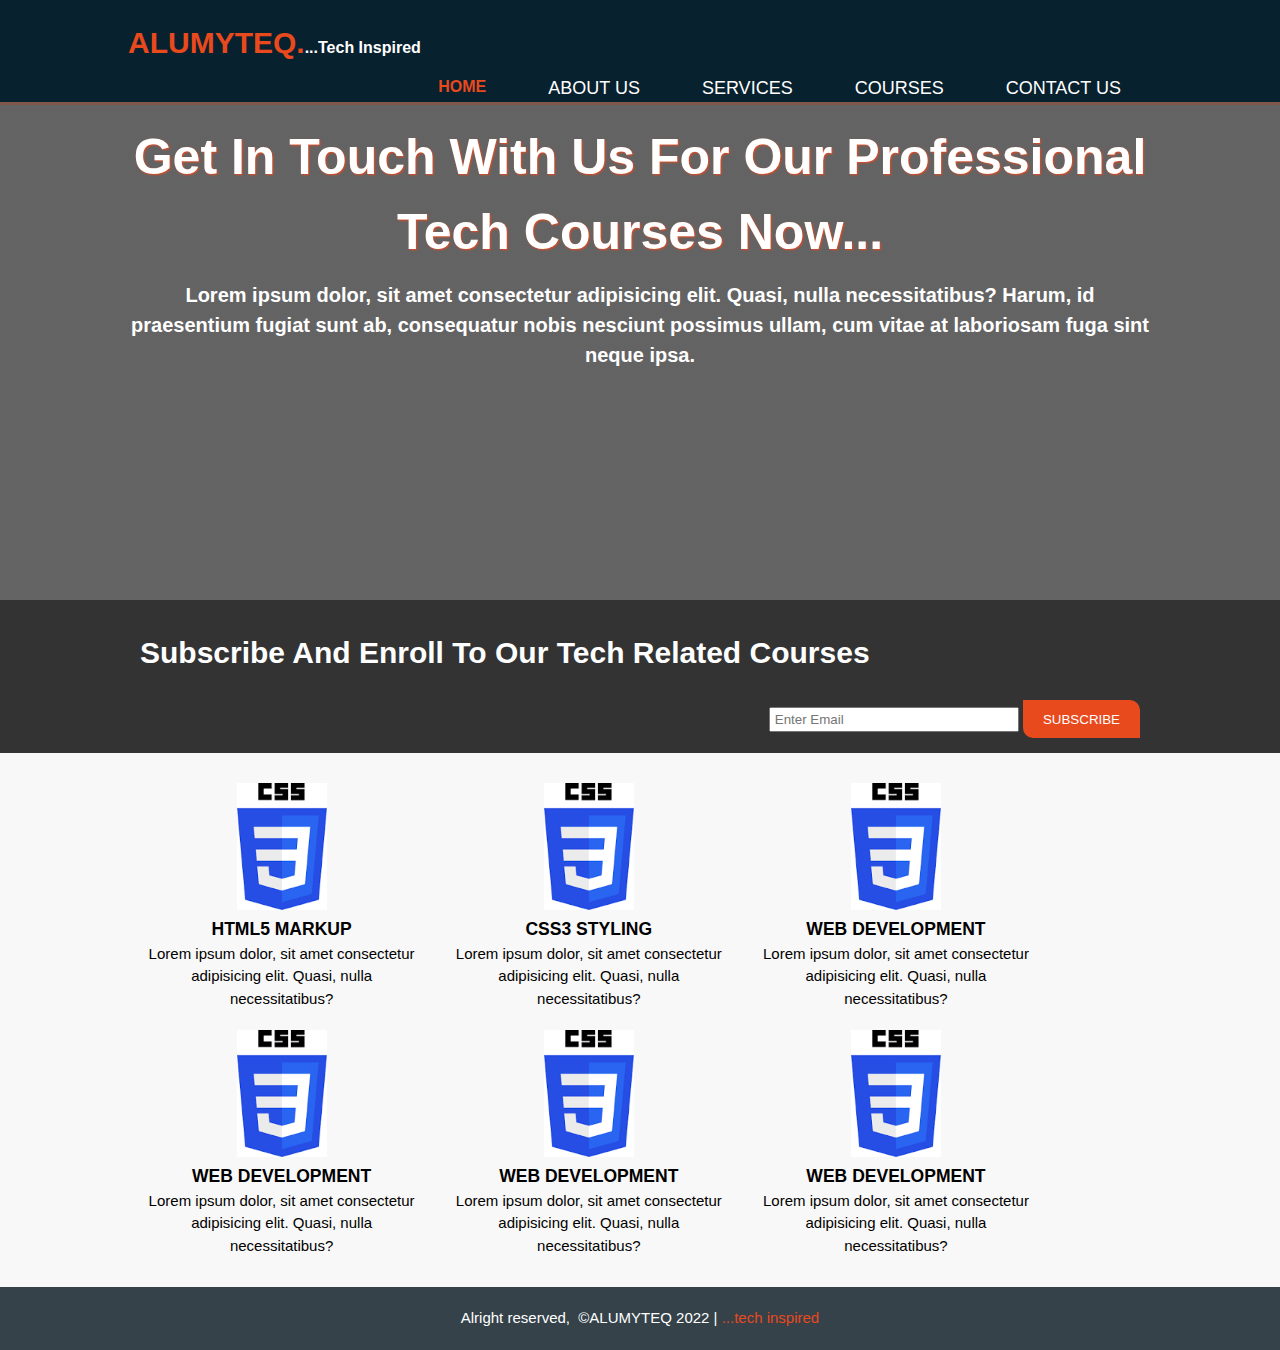
==== index.html @ 1f76e3f9 "some changes" ====
<!DOCTYPE html>
<html lang="en">
<head>
    <meta charset="UTF-8">
    <meta http-equiv="X-UA-Compatible" content="IE=edge">
    <meta name="viewport" content="width=device-width, initial-scale=1.0">
    <title>ALUMYTEQ | home</title>
    <link rel="stylesheet" href="./css/style.css">
    <link rel="stylesheet" href="https://use.fontawesome.com/releases/v5.0.7/css/all.css">
</head>
<body>
    <header>
        <div class="container">
            <div id="branding">
                <h1><span class="highlight">ALUMYTEQ.</span><span class="sub-highlight">...Tech Inspired</span></h1>
            </div>
            <nav class="navbar">
                <ul class="nav-menu">
                    <li class="nav-item current">
                        <a href="index.html" class="nav-link ">Home</a>
                    </li>
                    <li class="nav-item">
                        <a href="about.html" class="nav-link">About Us</a>
                    </li>
                    <li class="nav-item">
                        <a href="services.html" class="nav-link">services</a>
                    </li>
                    <li class="nav-item">
                        <a href="courses.html" class="nav-link">Courses</a>
                    </li>
                    <li class="nav-item">
                        <a href="contact.html" class="nav-link">Contact Us</a>
                    </li>
                </ul>
    
                <div class="hamburger">
                    <span class="bar"></span>
                    <span class="bar"></span>
                    <span class="bar"></span>
                </div>
            </nav>
        </div>
    </header>

    <section id="slider" class="fadeOut">
        <!-- <img name="slide" src="./images/background1.png" width="500px;" height="300px;" alt=""> -->
        <div class="container">
            <h1>get in touch with us For Our Professional Tech Courses now...</h1>
            <p>Lorem ipsum dolor, sit amet consectetur adipisicing elit. Quasi, nulla necessitatibus? Harum, id praesentium fugiat sunt ab, consequatur nobis nesciunt possimus ullam, cum vitae at laboriosam fuga sint neque ipsa.</p>
        </div>
    </section>

    <section id="newsletter">
        <div class="container">
            <h1>Subscribe And Enroll To Our Tech Related Courses</h1>
            <form action="#">
                <input type="email" placeholder="Enter Email">
                <button type="submit" class="button_sub">Subscribe</button>
            </form>
        </div>
    </section>

    <section id="boxes">
        <div class="container">
            <div class="box">
                <img src="./images/image5.png" alt="">
                <h3>HTML5 MARKUP</h3>
                <P>Lorem ipsum dolor, sit amet consectetur adipisicing elit. Quasi, nulla necessitatibus?</P>
            </div>
            <div class="box">
                <img src="./images/image5.png" alt="">
                <h3>CSS3 STYLING</h3>
                <P>Lorem ipsum dolor, sit amet consectetur adipisicing elit. Quasi, nulla necessitatibus?</P>
            </div>
            <div class="box">
                <img src="./images/image5.png" alt="">
                <h3>WEB DEVELOPMENT</h3>
                <P>Lorem ipsum dolor, sit amet consectetur adipisicing elit. Quasi, nulla necessitatibus?</P>
            </div>
            <div class="box">
                <img src="./images/image5.png" alt="">
                <h3>WEB DEVELOPMENT</h3>
                <P>Lorem ipsum dolor, sit amet consectetur adipisicing elit. Quasi, nulla necessitatibus?</P>
            </div>
            <div class="box">
                <img src="./images/image5.png" alt="">
                <h3>WEB DEVELOPMENT</h3>
                <P>Lorem ipsum dolor, sit amet consectetur adipisicing elit. Quasi, nulla necessitatibus?</P>
            </div>
            <div class="box">
                <img src="./images/image5.png" alt="">
                <h3>WEB DEVELOPMENT</h3>
                <P>Lorem ipsum dolor, sit amet consectetur adipisicing elit. Quasi, nulla necessitatibus?</P>
            </div>
        </div>
    </section>

    <footer>
        <p>Alright reserved, &nbsp;&copy;ALUMYTEQ 2022 | <span style="color: #e8491d;">...tech inspired</span></p>
    </footer>


    <script src="https://code.jquery.com/jquery-3.6.0.js"></script>
    <script src="./js/main.js"></script>
</body>
</html>
---- css/style.css ----
*{
    padding: 0;
    margin: 0;
    box-sizing: border-box;
}
body{
    font: 15px/1.5 Arial, Helvetica, sans-serif;
    background-color: #f9f8f8;
}

/*===The Global class=====*/
.container{
    width: 80%;
    margin: auto;
    overflow: hidden;
}
/*===Global class End====*/

/*===The Header===========*/
header{
    background: #07212e;
    color: #ffff;
    padding-top: 20px;
    min-height: 80px;
    border-bottom: #81564a solid;
    overflow: hidden;
    top: 0;
    width: 100%;
    position: fixed;
}

ul{
    margin: 0;
    padding: 0;
}

nav a{
    color: #fff;
    text-decoration: none;
    text-transform: uppercase;
    font-size: 18px;
    padding: 7px 10px;
    border-radius: 3px;
    border: 1px solid transparent;
}

a.active,a:hover{
    color: green;
    font-weight: bolder;
    border: 1px solid white;
    transition: .5s;
    transition-duration: .5s;
    transition-delay: .01s;
}

.button_sub{
    height: 38px;
    background: #e8491d;
    text-align: center;
    text-transform: uppercase;
    border-bottom-left-radius: 10px;
    border-top-right-radius: 10px;
    border: 0;
    padding-left: 20px;
    padding-right: 20px;
    color: #ffff;
}

.color{
    padding: 15px;
    background: #07212e;
    color: #ffff;
    border: 0;
    margin-top: 10px;
    margin-bottom: 10px;
}

.color p{
    margin-top: 15px;
}
label{
    text-transform: uppercase;
    letter-spacing: 2px;
    font-weight: bold;
}

label, input[type="text"], 
label, input[type="email"], 
button[type="submit"], label textarea{
    margin-top: 10px;
}

form.color input[type="text"],
form.color input[type="email"]
{
    border: 0;
    border-radius: 3px;
    height: 25px;
    width: 250px;
}



header li{
    float: left;
    display: inline;
    padding: 0 20px 0 20px;
}

header #branding{
    float: left;
}

header #branding h1{
    margin: 0;
}

header nav{
    float: right;
    margin-top: 10px;
}

header .highlight, header .current a{
    color: #e8491d;
    font-weight: bolder;
}

header .sub-highlight, header .current a{
    font-size: 16px;
    margin: 0;
}

.hamburger{
    display: none;
    cursor: pointer;
}

.bar{
    display: block;
    width: 25px;
    height: 3px;
    margin: 5px auto;
    -webkit-transition: all 0.3s ease-in-out;
    transition: all 0.3s ease-in-out;
    background: #fff;
}


/*===Heade End==r*/

/*====Showcase*/
#slider{
    min-height:600px;
    /* width: 500px; */
    background-image: linear-gradient(
        rgba(0,0,0,0.6), 
        rgba(0,0,0,0.6)), 
        url("../images/hero-image.jpg");
    background-repeat: no-repeat;
    text-align: center;
    color: #ffff;
    background-size: cover;
    background-position: center;
    font-weight: bolder;
    /* opacity: 0.5; */
}

#slider h1{
    margin-top: 120px;
    font-size: 50px;
    margin-bottom: 10px;
    font-weight: bolder;
    color: #fff;
    text-shadow: 1px 1px 2px #e8491d;
    text-transform: capitalize;
}

#slider p{
    font-size: 20px;
}

#newsletter{
    padding: 15px;
    color: #ffff;
    /* background: #34495e; */
    background: #333333;   
}


#newsletter h1{
    float: left;
    padding-top: 15px;
}



#newsletter form{
    float: right;
    margin-top: 15px;
}

#newsletter input[type="email"]{
    padding: 4px;
    height: 25px;
    width: 250px;
}

/*====Showcase End*/

/*====Boxes========*/
#boxes{
    margin-top: 20px;
}

#boxes .box{
    float: left;
    width: 30%;
    padding: 10px;
    text-align: center;
}

#boxes .box img{
    width: 90px;
}
/*====Boxes End=====*/


/*====SideBar========*/
aside#sidebar{
    float: right;
    width: 30%;
    margin-top: 10px;
}

aside#sidebar .courses input, 
aside#sidebar .courses textarea{
    width: 90%;
    padding: 5px;

}
/*====SideBar End=====*/



/*=====Main Conten=====t*/
article#main-content{
    float: left;
    width: 65%;

}
/*=====Main Content End====*/

/*====Services=======*/
ul#services li{
    list-style: none;
    padding: 20px;
    border: #cccccccc solid;
    margin-bottom: 5px;
    background: #e6e6e6;
}
/*====Services End====*/



/* =========Contact Form page css======== */

/* =========End Contact Form page css======== */



/*====Footer=====*/
footer{
    padding: 20px;
    margin-top:20px;
    color: #ffff;
    background: #35424a;
    text-align: center;
}
/*====Footer End=====*/



/*===ADDING MEDIA QUERRIES FOR RESPONSIVENESS=====*/

@media(max-width:768px){
    header #branding,
    header nav,
    header nav li,
    #newsletter h1,
    #newsletter form,
    #boxes .box,
    article#main-content,
    aside#sidebar{
        float: none;
        text-align: center;
        width: 100%;
    }

    header{
        padding-bottom: 20px;
    }

    #slider h1{
        line-height: normal;
    }

    #showcase h1{
        margin-top: 40px;
        line-height: normal;
    }

    #newsletter button, .courses .button_sub{
        display: block;
        width: 100%;
        cursor: pointer;
    }

    #newsletter form input[type="email"], 
    .course input, 
    .course textarea{
        width: 100%;
        margin-bottom: 5px;
    }
    nav ul{
       margin-right: 20px;
    }

    nav a{
        font-size: 17px;
    }

    nav ul{
        position: fixed;
        width: 50%;
        height: 80vh;
        background: #07212e; 
        bottom: 20px; 
        left: -100%;
        gap: 0;
        flex-direction: column;
        justify-content: center;
        text-align: center;
        transition: all .4s; 
    }

    nav li{
        display: block;
        margin: 50px 0;
        line-height: 20px;
    }

    nav a{
        font-size: 20px;   
    }
    a.active,a:hover{
        border: none;
        color:#3498db;
    }
    nav ul.active{
        left: 0;
    }

    .hamburger{
        display: block;
    }

    .hamburger.active .bar:nth-child(2){
        opacity: 0;
    }
    .hamburger.active .bar:nth-child(1){
        transform: translateY(8px) rotate(45deg);
    }

    .hamburger.active .bar:nth-child(3){
        transform: translateY(-8px) rotate(-45deg);
    }

    .nav-menu{
        position: fixed;
        left: -100%;
        top: 100px;
        gap: 0;
        flex: column;
        background: #07212e;
        width: 100%;
        text-align: center;
        transition: 0.5s;
    }

    .nav-item{
        margin: 16px 0;
    }
    .nav-menu.active{
        left: 0;
    }
}
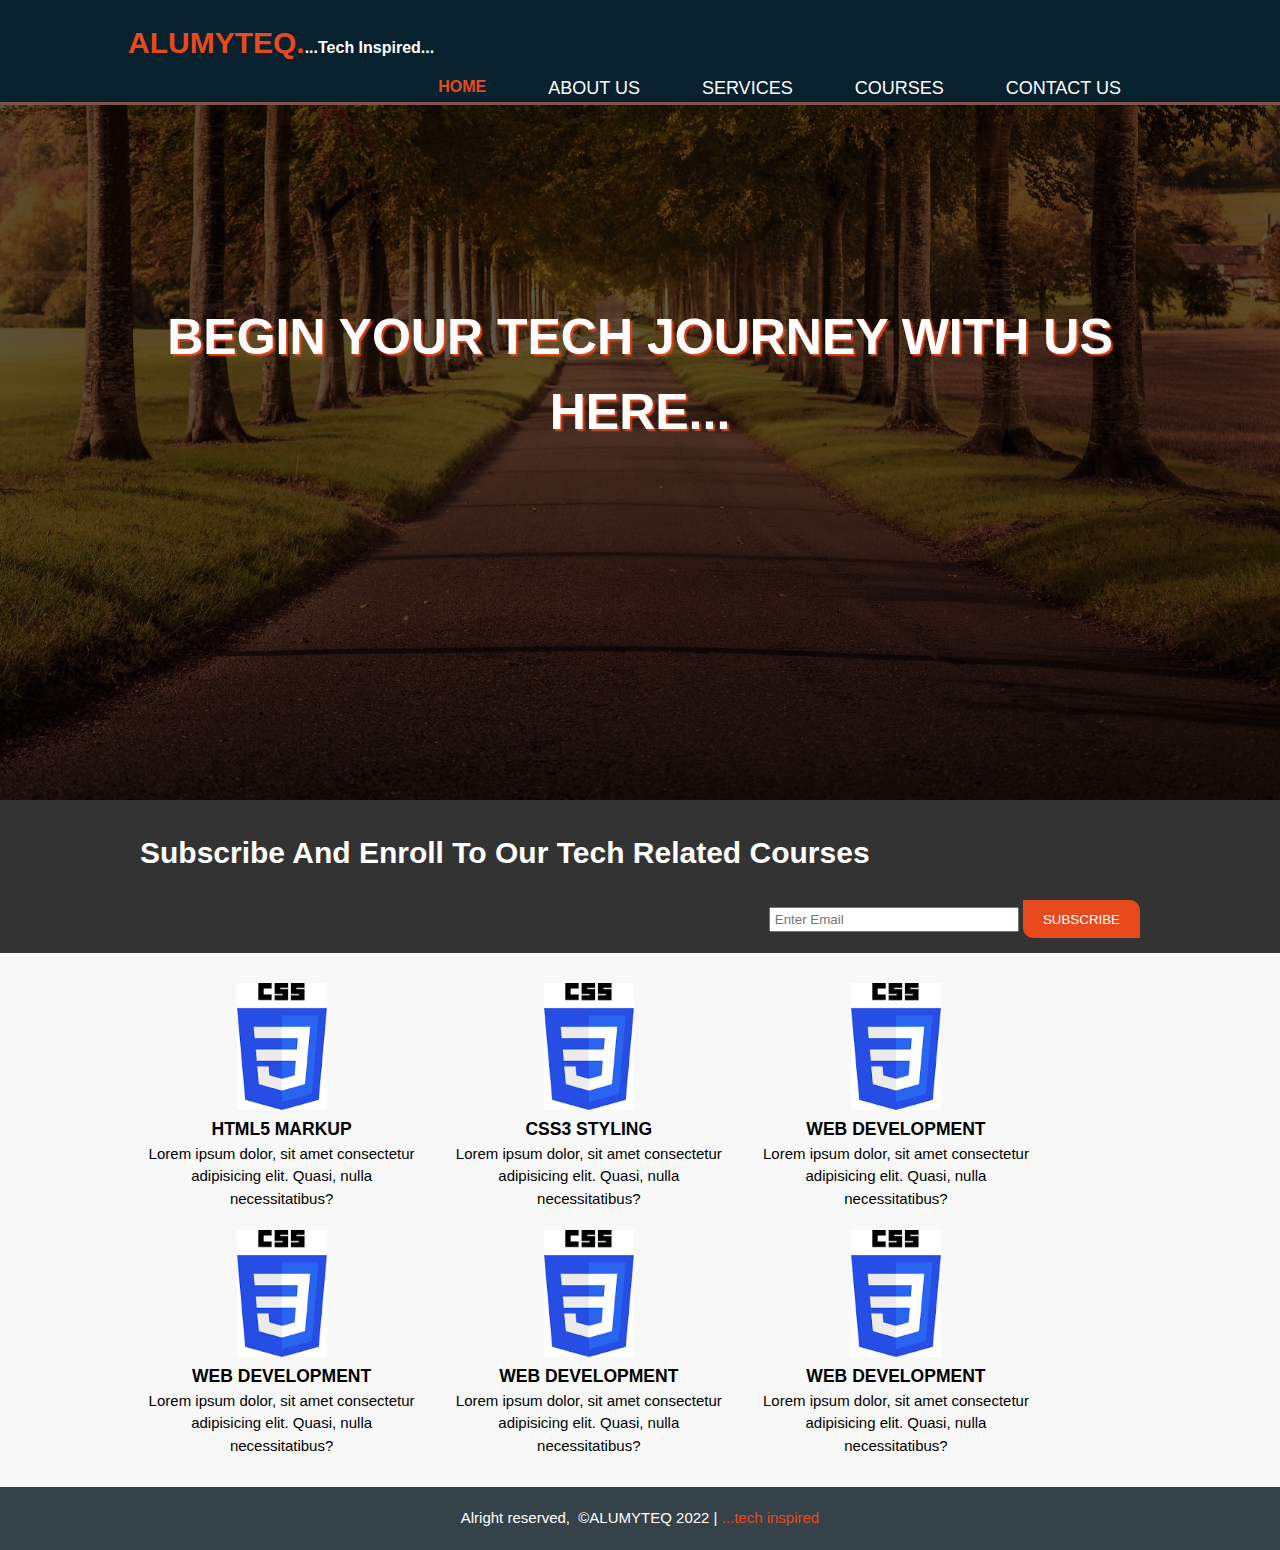
==== commit b71d515b: "made some changes for responsiveness" ====
--- a/index.html
+++ b/index.html
@@ -12,7 +12,7 @@
     <header>
         <div class="container">
             <div id="branding">
-                <h1><span class="highlight">ALUMYTEQ.</span><span class="sub-highlight">...Tech Inspired</span></h1>
+                <h1><span class="highlight">ALUMYTEQ.</span><span class="sub-highlight">...Tech Inspired...</span></h1>
             </div>
             <nav class="navbar">
                 <ul class="nav-menu">
@@ -42,11 +42,11 @@
         </div>
     </header>
 
-    <section id="slider" class="fadeOut">
+    <section id="slider">
         <!-- <img name="slide" src="./images/background1.png" width="500px;" height="300px;" alt=""> -->
         <div class="container">
-            <h1>get in touch with us For Our Professional Tech Courses now...</h1>
-            <p>Lorem ipsum dolor, sit amet consectetur adipisicing elit. Quasi, nulla necessitatibus? Harum, id praesentium fugiat sunt ab, consequatur nobis nesciunt possimus ullam, cum vitae at laboriosam fuga sint neque ipsa.</p>
+            <!-- <h1>get in touch with us For Our Professional Tech Courses now...</h1> -->
+            <p>BEGIN YOUR TECH JOURNEY WITH US HERE...</p>
         </div>
     </section>
 
--- a/css/style.css
+++ b/css/style.css
@@ -86,7 +86,8 @@
 
 label, input[type="text"], 
 label, input[type="email"], 
-button[type="submit"], label textarea{
+button[type="submit"], 
+label textarea{
     margin-top: 10px;
 }
 
@@ -150,12 +151,12 @@
 
 /*====Showcase*/
 #slider{
-    min-height:600px;
+    min-height:800px;
     /* width: 500px; */
     background-image: linear-gradient(
-        rgba(0,0,0,0.6), 
-        rgba(0,0,0,0.6)), 
-        url("../images/hero-image.jpg");
+        rgba(0,0,0,0.64), 
+        rgba(0,0,0,0.64)), 
+        url("../images/image8.jpg");
     background-repeat: no-repeat;
     text-align: center;
     color: #ffff;
@@ -165,19 +166,21 @@
     /* opacity: 0.5; */
 }
 
-#slider h1{
-    margin-top: 120px;
+#slider p{
+    margin-top: 300px;
     font-size: 50px;
-    margin-bottom: 10px;
+    margin-bottom: 15px;
     font-weight: bolder;
     color: #fff;
-    text-shadow: 1px 1px 2px #e8491d;
-    text-transform: capitalize;
-}
-
-#slider p{
+    display: flex;
+    justify-content: center;
+    text-shadow:2px 2px 2px #e8491d;
+}
+
+/* #slider p{
     font-size: 20px;
-}
+    margin-top: 50px;
+} */
 
 #newsletter{
     padding: 15px;
@@ -282,7 +285,7 @@
 
 /*===ADDING MEDIA QUERRIES FOR RESPONSIVENESS=====*/
 
-@media(max-width:768px){
+@media(max-width:760px){
     header #branding,
     header nav,
     header nav li,
@@ -296,16 +299,24 @@
         width: 100%;
     }
 
+    .sub-highlight{
+        display: block
+    }
+
     header{
         padding-bottom: 20px;
     }
 
-    #slider h1{
-        line-height: normal;
+    #slider p{
+        /* line-height: 75px; */
+        display: inline-flex;
+        margin-top: 180px;
+        font-size: 3.1em;
+
     }
 
     #showcase h1{
-        margin-top: 40px;
+        margin-top: 10px;
         line-height: normal;
     }
 
@@ -362,6 +373,7 @@
 
     .hamburger{
         display: block;
+        padding-top: 15px;
     }
 
     .hamburger.active .bar:nth-child(2){
@@ -378,7 +390,7 @@
     .nav-menu{
         position: fixed;
         left: -100%;
-        top: 100px;
+        top: 150px;
         gap: 0;
         flex: column;
         background: #07212e;
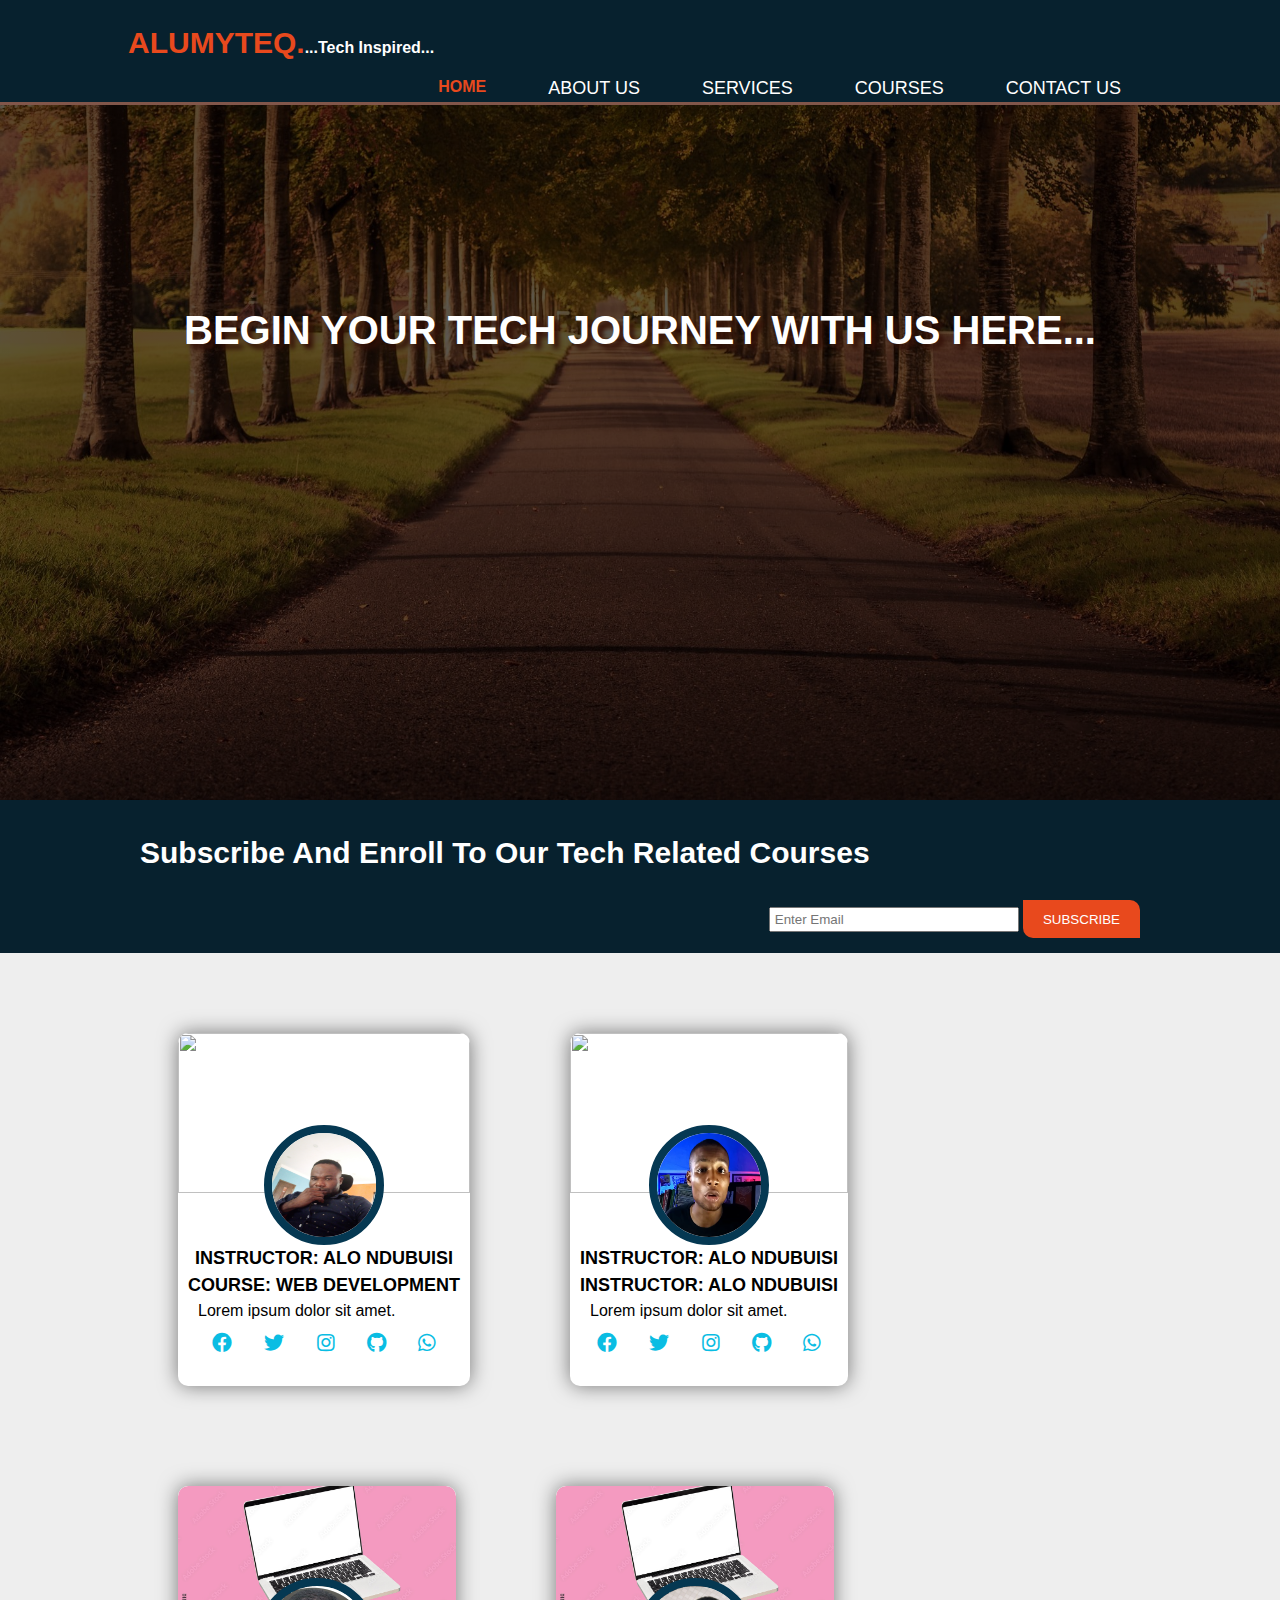
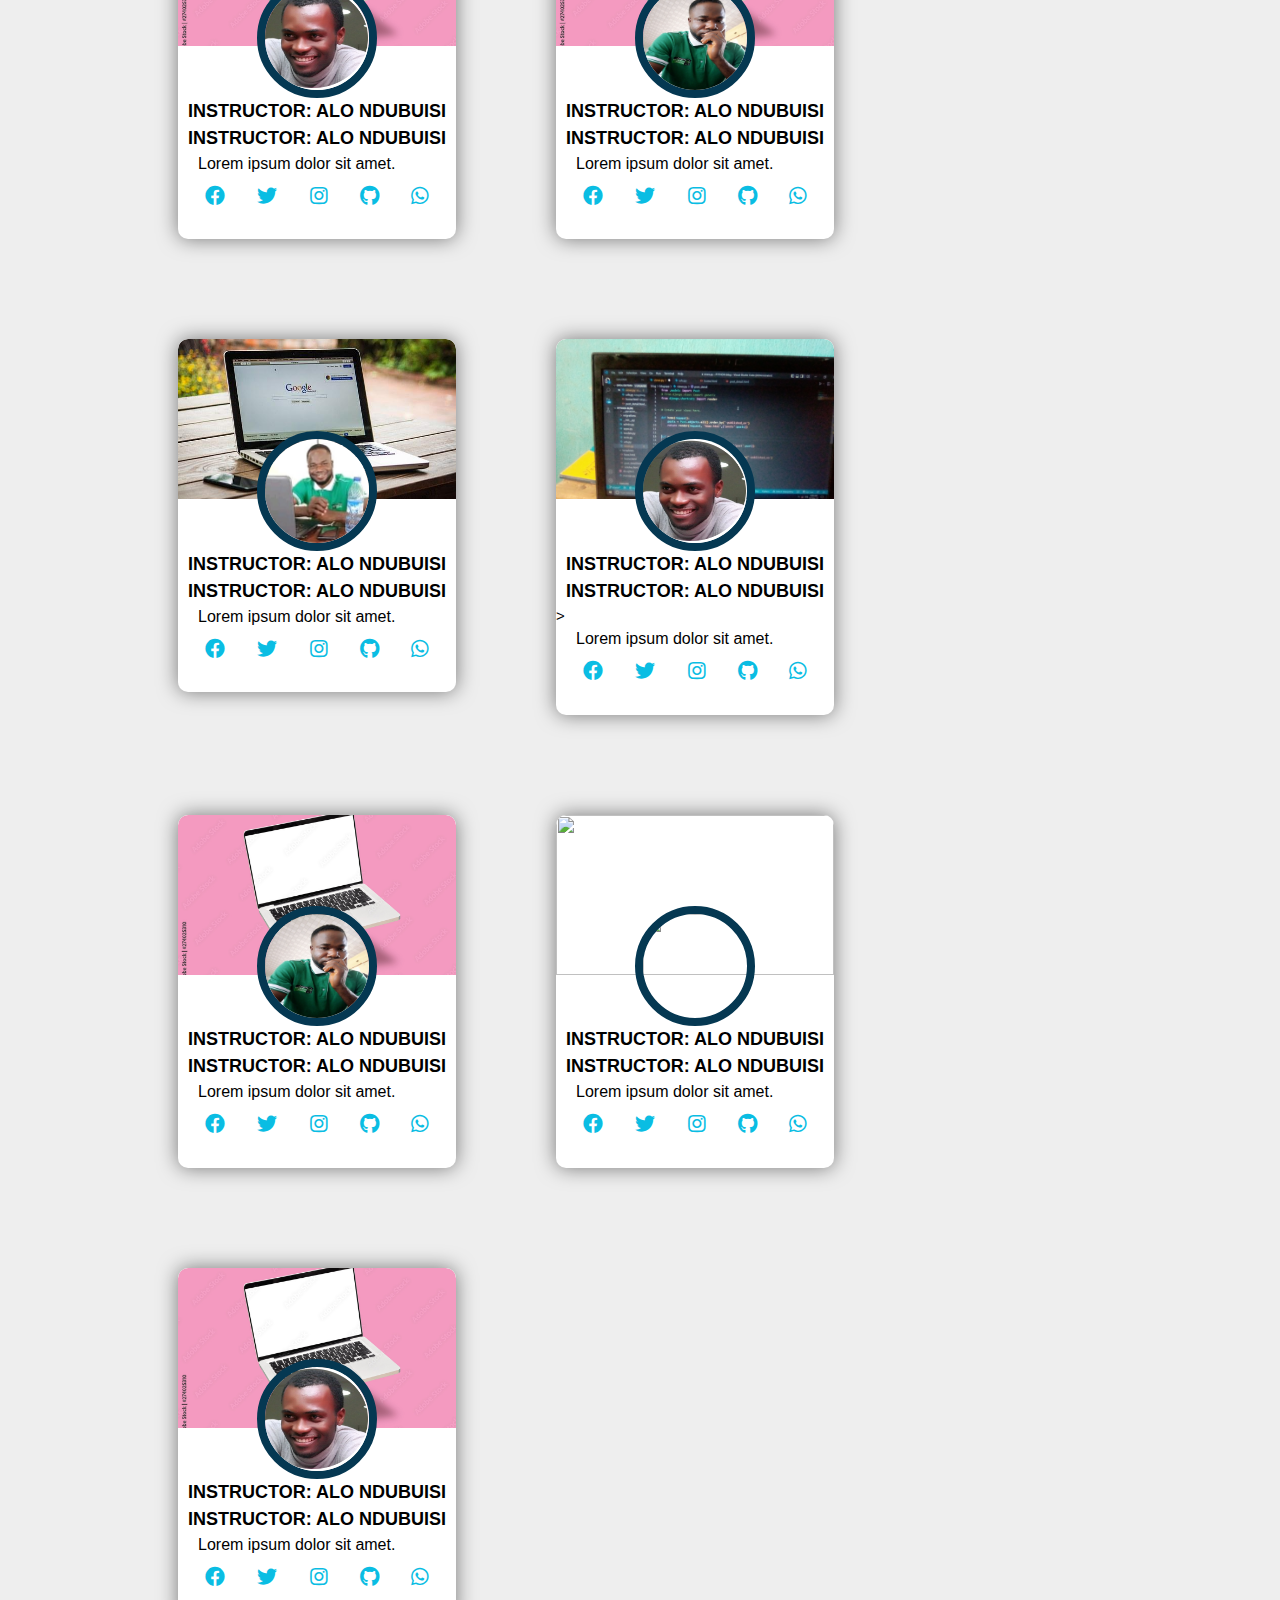
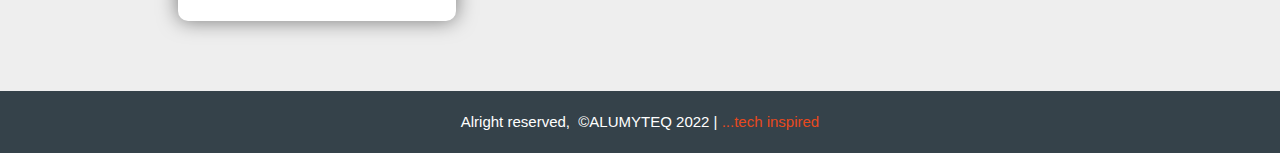
==== commit 1c7c2856: "updated some pages" ====
--- a/index.html
+++ b/index.html
@@ -60,40 +60,199 @@
         </div>
     </section>
 
+<!-- /*==== Display of Courses in Boxes & Cards========*/ -->
     <section id="boxes">
         <div class="container">
-            <div class="box">
-                <img src="./images/image5.png" alt="">
-                <h3>HTML5 MARKUP</h3>
-                <P>Lorem ipsum dolor, sit amet consectetur adipisicing elit. Quasi, nulla necessitatibus?</P>
-            </div>
-            <div class="box">
-                <img src="./images/image5.png" alt="">
-                <h3>CSS3 STYLING</h3>
-                <P>Lorem ipsum dolor, sit amet consectetur adipisicing elit. Quasi, nulla necessitatibus?</P>
-            </div>
-            <div class="box">
-                <img src="./images/image5.png" alt="">
-                <h3>WEB DEVELOPMENT</h3>
-                <P>Lorem ipsum dolor, sit amet consectetur adipisicing elit. Quasi, nulla necessitatibus?</P>
-            </div>
-            <div class="box">
-                <img src="./images/image5.png" alt="">
-                <h3>WEB DEVELOPMENT</h3>
-                <P>Lorem ipsum dolor, sit amet consectetur adipisicing elit. Quasi, nulla necessitatibus?</P>
-            </div>
-            <div class="box">
-                <img src="./images/image5.png" alt="">
-                <h3>WEB DEVELOPMENT</h3>
-                <P>Lorem ipsum dolor, sit amet consectetur adipisicing elit. Quasi, nulla necessitatibus?</P>
-            </div>
-            <div class="box">
-                <img src="./images/image5.png" alt="">
-                <h3>WEB DEVELOPMENT</h3>
-                <P>Lorem ipsum dolor, sit amet consectetur adipisicing elit. Quasi, nulla necessitatibus?</P>
+            <div class="box card">
+                <div class="card-image">
+                    <img src="./images/hero-image.jpg" alt="">
+                </div>
+                <div class="profile-image">
+                    <img src="./images/alo1.jpg" alt="">
+                </div>
+                <div class="card-content">
+                    <h4>instructor: alo ndubuisi</h4>
+                    <h4>Course: web development</h4>
+                    <p>Lorem ipsum dolor sit amet.</p>
+                </div>
+                <div class="icons">
+                    <a href="#" class="fab fa-facebook"></a>
+                    <a href="#" class="fab fa-twitter"></a>
+                    <a href="#" class="fab fa-instagram"></a>
+                    <a href="#" class="fab fa-github"></a>
+                    <a href="#" class="fab fa-whatsapp"></a>
+                </div>
+            </div>          
+            
+            <div class="box card">
+                <div class="card-image">
+                    <img src="./images/image9.jpg" alt="">
+                </div>
+                <div class="profile-image">
+                    <img src="./images/profile.PNG" alt="">
+                </div>
+                <div class="card-content">
+                    <h4>instructor: alo ndubuisi</h4>
+                    <h4>instructor: alo ndubuisi</h4>
+                    <p>Lorem ipsum dolor sit amet.</p>
+                </div>
+                <div class="icons">
+                    <a href="#" class="fab fa-facebook"></a>
+                    <a href="#" class="fab fa-twitter"></a>
+                    <a href="#" class="fab fa-instagram"></a>
+                    <a href="#" class="fab fa-github"></a>
+                    <a href="#" class="fab fa-whatsapp"></a>
+                </div>
+            </div>          
+
+            <div class="box card">
+                <div class="card-image">
+                    <img src="./images/image3.jpeg" alt="">
+                </div>
+                <div class="profile-image">
+                    <img src="./images/obed.PNG" alt="">
+                </div>
+                <div class="card-content">
+                    <h4>instructor: alo ndubuisi</h4>
+                    <h4>instructor: alo ndubuisi</h4>
+                    <p>Lorem ipsum dolor sit amet.</p>
+                </div>
+                <div class="icons">
+                    <a href="#" class="fab fa-facebook"></a>
+                    <a href="#" class="fab fa-twitter"></a>
+                    <a href="#" class="fab fa-instagram"></a>
+                    <a href="#" class="fab fa-github"></a>
+                    <a href="#" class="fab fa-whatsapp"></a>
+                </div>
+            </div>
+
+            <div class="box card">
+                <div class="card-image">
+                    <img src="./images/image3.jpeg" alt="">
+                </div>
+                <div class="profile-image">
+                    <img src="./images/alo3.PNG" alt="">
+                </div>
+                <div class="card-content">
+                    <h4>instructor: alo ndubuisi</h4>
+                    <h4>instructor: alo ndubuisi</h4>
+                    <p>Lorem ipsum dolor sit amet.</p>
+                </div>
+                <div class="icons">
+                    <a href="#" class="fab fa-facebook"></a>
+                    <a href="#" class="fab fa-twitter"></a>
+                    <a href="#" class="fab fa-instagram"></a>
+                    <a href="#" class="fab fa-github"></a>
+                    <a href="#" class="fab fa-whatsapp"></a>
+                </div>
+            </div>
+
+            <div class="box card">
+                <div class="card-image">
+                    <img src="./images/image1.jpg" alt="">
+                </div>
+                <div class="profile-image">
+                    <img src="./images/alo2.jpg" alt="">
+                </div>
+                <div class="card-content">
+                    <h4>instructor: alo ndubuisi</h4>
+                    <h4>instructor: alo ndubuisi</h4>
+                    <p>Lorem ipsum dolor sit amet.</p>
+                </div>
+                <div class="icons">
+                    <a href="#" class="fab fa-facebook"></a>
+                    <a href="#" class="fab fa-twitter"></a>
+                    <a href="#" class="fab fa-instagram"></a>
+                    <a href="#" class="fab fa-github"></a>
+                    <a href="#" class="fab fa-whatsapp"></a>
+                </div>
+            </div>
+
+            <div class="box card">
+                <div class="card-image">
+                    <img src="./images/code.jpg" alt="">
+                </div>
+                <div class="profile-image">
+                    <img src="./images/obed.PNG" alt="">
+                </div>
+                <div class="card-content">
+                    <h4>instructor: alo ndubuisi</h4>
+                    <h4>instructor: alo ndubuisi</h4>>
+                    <p>Lorem ipsum dolor sit amet.</p>
+                </div>
+                <div class="icons">
+                    <a href="#" class="fab fa-facebook"></a>
+                    <a href="#" class="fab fa-twitter"></a>
+                    <a href="#" class="fab fa-instagram"></a>
+                    <a href="#" class="fab fa-github"></a>
+                    <a href="#" class="fab fa-whatsapp"></a>
+                </div>
+            </div>
+
+            <div class="box card">
+                <div class="card-image">
+                    <img src="./images/image3.jpeg" alt="">
+                </div>
+                <div class="profile-image">
+                    <img src="./images/alo3.PNG" alt="">
+                </div>
+                <div class="card-content">
+                    <h4>instructor: alo ndubuisi</h4>
+                    <h4>instructor: alo ndubuisi</h4>
+                    <p>Lorem ipsum dolor sit amet.</p>
+                </div>
+                <div class="icons">
+                    <a href="#" class="fab fa-facebook"></a>
+                    <a href="#" class="fab fa-twitter"></a>
+                    <a href="#" class="fab fa-instagram"></a>
+                    <a href="#" class="fab fa-github"></a>
+                    <a href="#" class="fab fa-whatsapp"></a>
+                </div>
+            </div>
+
+            <div class="box card">
+                <div class="card-image">
+                    <img src="./images/image9.jpg" alt="">
+                </div>
+                <div class="profile-image">
+                    <img src="./images/hero-image.jpg" alt="">
+                </div>
+                <div class="card-content">
+                    <h4>instructor: alo ndubuisi</h4>
+                    <h4>instructor: alo ndubuisi</h4>
+                    <p>Lorem ipsum dolor sit amet.</p>
+                </div>
+                <div class="icons">
+                    <a href="#" class="fab fa-facebook"></a>
+                    <a href="#" class="fab fa-twitter"></a>
+                    <a href="#" class="fab fa-instagram"></a>
+                    <a href="#" class="fab fa-github"></a>
+                    <a href="#" class="fab fa-whatsapp"></a>
+                </div>
+            </div>
+            <div class="box card">
+                <div class="card-image">
+                    <img src="./images/image3.jpeg" alt="">
+                </div>
+                <div class="profile-image">
+                    <img src="./images/obed.PNG" alt="">
+                </div>
+                <div class="card-content">
+                    <h4>instructor: alo ndubuisi</h4>
+                    <h4>instructor: alo ndubuisi</h4>
+                    <p>Lorem ipsum dolor sit amet.</p>
+                </div>
+                <div class="icons">
+                    <a href="#" class="fab fa-facebook"></a>
+                    <a href="#" class="fab fa-twitter"></a>
+                    <a href="#" class="fab fa-instagram"></a>
+                    <a href="#" class="fab fa-github"></a>
+                    <a href="#" class="fab fa-whatsapp"></a>
+                </div>
             </div>
         </div>
     </section>
+<!-- /*==== Display of Courses in Boxes & Cards========*/ -->
 
     <footer>
         <p>Alright reserved, &nbsp;&copy;ALUMYTEQ 2022 | <span style="color: #e8491d;">...tech inspired</span></p>
--- a/css/style.css
+++ b/css/style.css
@@ -5,7 +5,7 @@
 }
 body{
     font: 15px/1.5 Arial, Helvetica, sans-serif;
-    background-color: #f9f8f8;
+    background-color: #eee;
 }
 
 /*===The Global class=====*/
@@ -27,6 +27,7 @@
     top: 0;
     width: 100%;
     position: fixed;
+    z-index: 2;
 }
 
 ul{
@@ -92,15 +93,19 @@
 }
 
 form.color input[type="text"],
-form.color input[type="email"]
+form.color input[type="email"],
+label, textarea
 {
     border: 0;
     border-radius: 3px;
-    height: 25px;
-    width: 250px;
-}
-
-
+    height: 45px;
+    width: 270px;
+    padding-left: 10px;
+}
+
+label, textarea{
+    height: 100px;
+}
 
 header li{
     float: left;
@@ -121,12 +126,14 @@
     margin-top: 10px;
 }
 
-header .highlight, header .current a{
+header .highlight, 
+header .current a{
     color: #e8491d;
     font-weight: bolder;
 }
 
-header .sub-highlight, header .current a{
+header .sub-highlight, 
+header .current a{
     font-size: 16px;
     margin: 0;
 }
@@ -168,13 +175,13 @@
 
 #slider p{
     margin-top: 300px;
-    font-size: 50px;
+    font-size: 2.5rem;
     margin-bottom: 15px;
     font-weight: bolder;
     color: #fff;
     display: flex;
     justify-content: center;
-    text-shadow:2px 2px 2px #e8491d;
+    text-shadow:5px 5px 5px #331007;
 }
 
 /* #slider p{
@@ -186,7 +193,7 @@
     padding: 15px;
     color: #ffff;
     /* background: #34495e; */
-    background: #333333;   
+    background: #07212e;   
 }
 
 
@@ -194,8 +201,6 @@
     float: left;
     padding-top: 15px;
 }
-
-
 
 #newsletter form{
     float: right;
@@ -210,22 +215,95 @@
 
 /*====Showcase End*/
 
-/*====Boxes========*/
+/*==== Display of Courses in Boxes & Cards========*/
 #boxes{
-    margin-top: 20px;
-}
-
-#boxes .box{
+    margin-top: 30px;
+}
+
+.card{
+    font-family: "Candara", sans-serif;
+    overflow: hidden;
+    background: #fff;
+    border-radius: 10px;
+    box-shadow: 0 0 20px rgba(1, 1, 1, 0.5);
     float: left;
-    width: 30%;
-    padding: 10px;
+    margin: 50px;
+  }
+
+#boxes .box .card{
+    float: left;
+    width: 300px;
+    padding: 5px;
     text-align: center;
-}
-
-#boxes .box img{
-    width: 90px;
-}
-/*====Boxes End=====*/
+    box-shadow: 0 0 20px rgba(0, 0, 0, 0.5);
+    border-radius: 10px;
+    display: flex;
+}
+
+.card-image img{
+    width: 100%;
+    height: 160px;
+    border-top-left-radius: 10px;
+    border-top-right-radius: 10px;
+    object-fit: cover;
+  }
+
+  .profile-image img{
+    z-index: 0;
+    width: 120px;
+    height: 120px;
+    position: relative;
+    margin-top: -75px;
+    display: flex;
+    margin-left: auto;
+    margin-right: auto;
+    border-radius: 100px;
+    border: 8px solid #053852;
+    transition-duration: 0.5s;
+    transition-property: transform;
+  }
+
+  .profile-image img:hover{
+    transform: scale(1.5);
+    border:3px solid #053852;
+  }
+  
+  .card-content h4{
+    font-size: 1.2em;
+    text-align: center;
+    margin: 0;
+    padding-left: 10px;
+    padding-right: 10px;
+    text-transform: uppercase;
+  }
+  
+  .card-content p{
+    font-size: 16px;
+    text-align: justify;
+    padding: 0 20px 5px 20px;
+    gap: 5px;
+  }
+  
+  .icons{
+    text-align: center;
+    padding-top: 5px;
+    padding-bottom: 30px;
+  }
+  
+  .icons a{
+    text-decoration: none;
+    font-size: 20px;
+    color: #0ABDE3;
+    padding: 0 14px;
+    transition-duration: 0.4s;
+    transition-property: transform;
+  }
+  
+  .icons a:hover{
+    color: #000;
+    transform: scale(1.5);
+  }
+/*====End Display of Courses in Boxes & Cards========*/
 
 
 /*====SideBar========*/
@@ -262,12 +340,6 @@
     background: #e6e6e6;
 }
 /*====Services End====*/
-
-
-
-/* =========Contact Form page css======== */
-
-/* =========End Contact Form page css======== */
 
 
 
@@ -299,6 +371,13 @@
         width: 100%;
     }
 
+form.color input[type="text"],
+form.color input[type="email"],
+label, textarea{
+    width: 200px;
+    height: 30px;
+}
+
     .sub-highlight{
         display: block
     }
@@ -308,7 +387,6 @@
     }
 
     #slider p{
-        /* line-height: 75px; */
         display: inline-flex;
         margin-top: 180px;
         font-size: 3.1em;
@@ -406,3 +484,156 @@
         left: 0;
     }
 }
+/* ==================== */
+
+
+/* =========Login Form page css======== */
+
+:root {
+    --color: #4973ff;
+}
+
+.hero {
+    position: relative;
+    /* z-index: 1; */
+    position: relative;
+    background: #07212e;
+    color: white;
+    height: 100vh;
+    display: flex;
+    align-items: center;
+    overflow: hidden;
+}
+
+/* ========================= */
+
+.waves {
+position: absolute;
+bottom: 0;
+left: 0;
+right: 0;
+height: 200px;
+background-color: var(--color);
+box-shadow: inset 0 0 50px rgba(0, 0, 0, 0.8);
+transition: 500ms;
+}
+
+.waves::before,
+.waves::after {
+content: '';
+position: absolute;
+width: 300vw;
+height: 300vw;
+top: -65vw;
+left: 50%;
+transform: translate(-50%, -75%);
+}
+
+.waves::before {
+border-radius: 44%;
+background: rgba(51, 51, 51, 1);
+animation: waves 8s linear infinite;
+}
+
+.waves::after {
+border-radius: 44%;
+background: rgba(51, 51, 51, 0.5);
+animation: waves 15s linear infinite;
+}
+
+@keyframes waves {
+0% {
+    transform: translate(-50%, -75%) rotate(0deg);
+}
+
+100% {
+    transform: translate(-50%, -75%) rotate(360deg);
+}
+}
+
+/* =========End login Form page css======== */
+
+
+.login-box {
+    position: absolute;
+    /* position: relative; */
+    z-index: 1;
+    top: 50%;
+    left: 50%;
+    width: 400px;
+    padding: 40px;
+    transform: translate(-50%, -50%);
+    background: #053852;
+    box-sizing: border-box;
+    box-shadow: 3px 3px 5px #3994c1, -3px -3px 5px #398eb9;
+    border-radius: 5px;
+    border-top-right-radius: 25px;
+    border-bottom-left-radius: 25px;
+  }
+  
+  .login-box h2 {
+    margin: 0 0 30px;
+    padding: 0;
+    color: #fff;
+    text-align: center;
+  }
+  
+  .login-box .user-box {
+    position: relative;
+  }
+  
+  .login-box .user-box input {
+    width: 100%;
+    padding: 10px 0;
+    font-size: 16px;
+    color: #fff;
+    margin-bottom: 30px;
+    border: none;
+    border-bottom: 1px solid #000;;
+    outline: none;
+    background: transparent;
+  }
+  .login-box .user-box label {
+    position: absolute;
+    top:0;
+    left: 0;
+    padding: 10px 0;
+    font-size: 16px;
+    color: #fff;
+    pointer-events: none;
+    transition: .5s;
+  }
+  
+  .login-box .user-box input:focus ~ label,
+  .login-box .user-box input:valid ~ label {
+    top: -20px;
+    left: 0;
+    color: #053852;
+    font-size: 12px;
+  }
+  
+  .login-box form a {
+    position: relative;
+    display: inline-block;
+    padding: 10px 20px;
+    color: #07212e;
+    border: 2px solid #fff;
+    font-size: 16px;
+    text-decoration: none;
+    text-transform: uppercase;
+    overflow: hidden;
+    transition: .5s;
+    margin-top: 40px;
+    letter-spacing: 4px
+  }
+  
+  .login-box a:hover {
+    background: #07212e;
+    color: #fff;
+    border-radius: 5px;
+  }
+  
+  .login-box a span {
+    position: absolute;
+    display: block;
+  }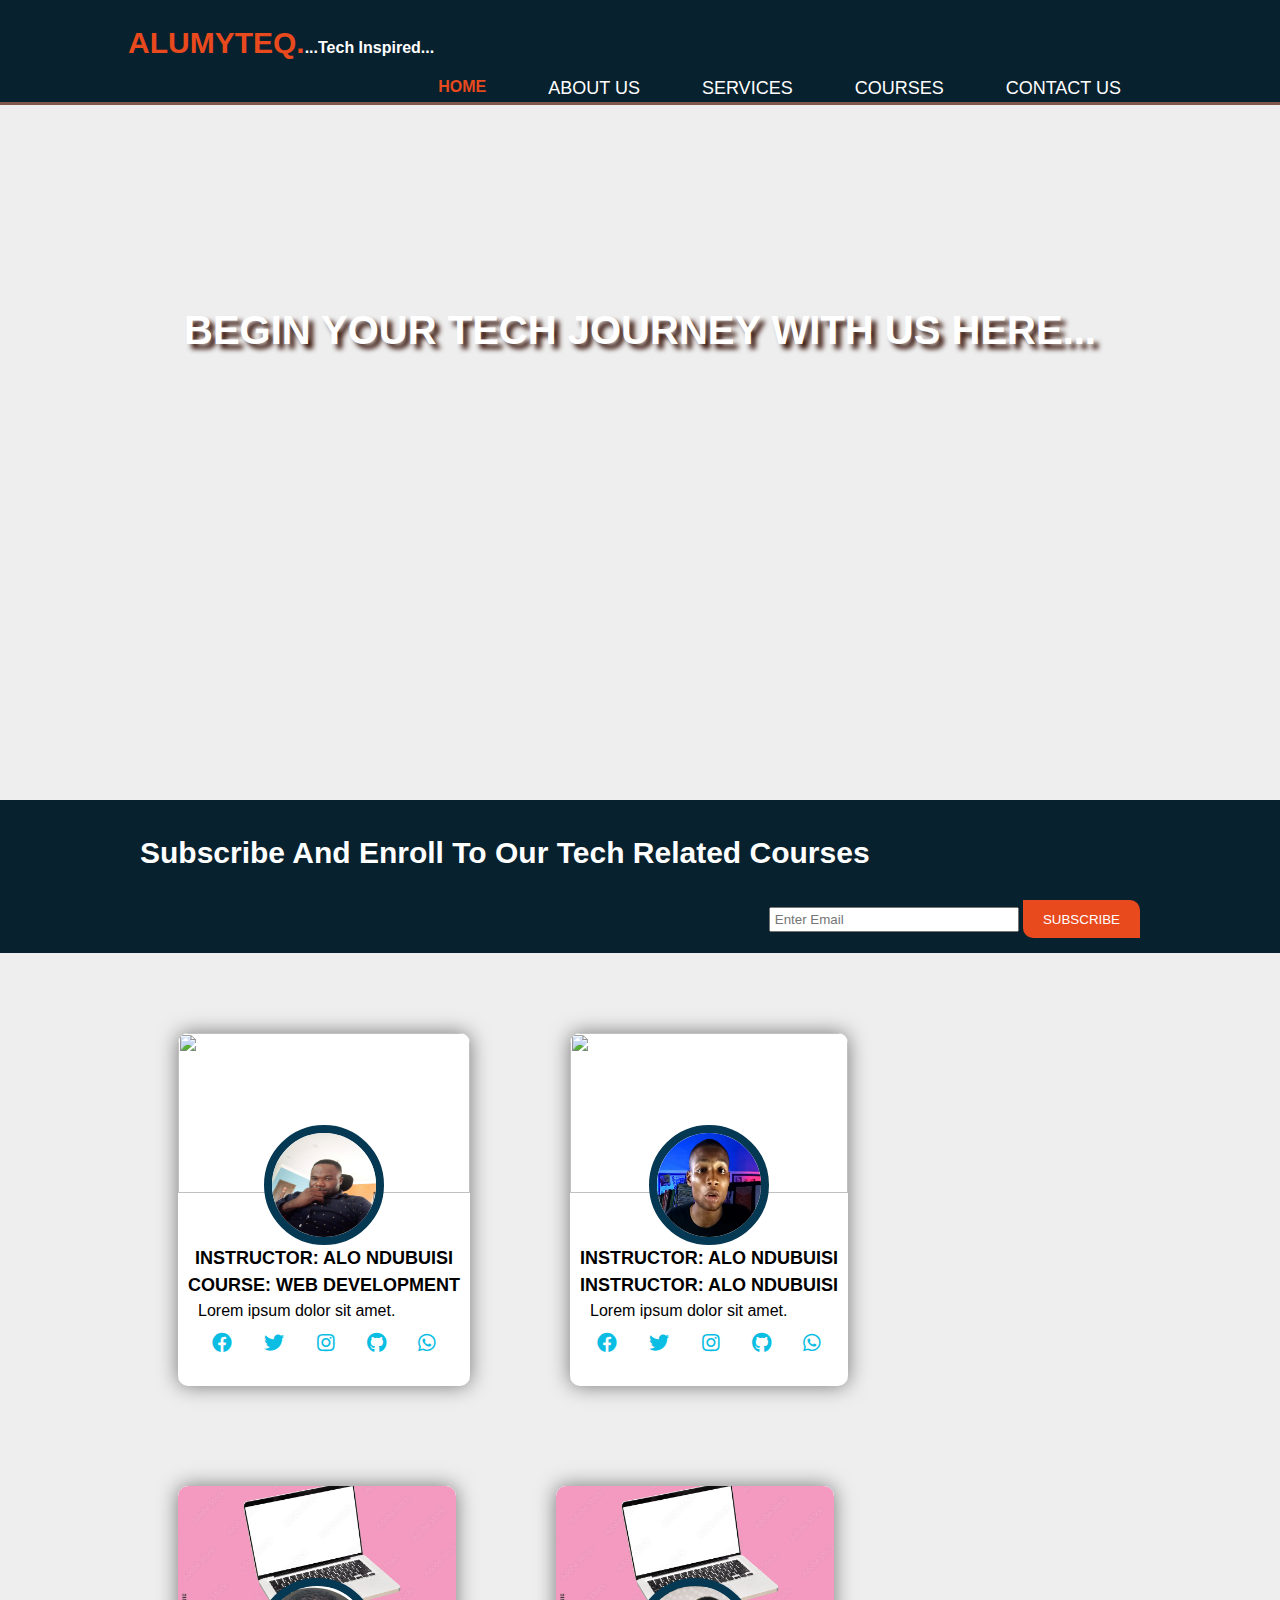
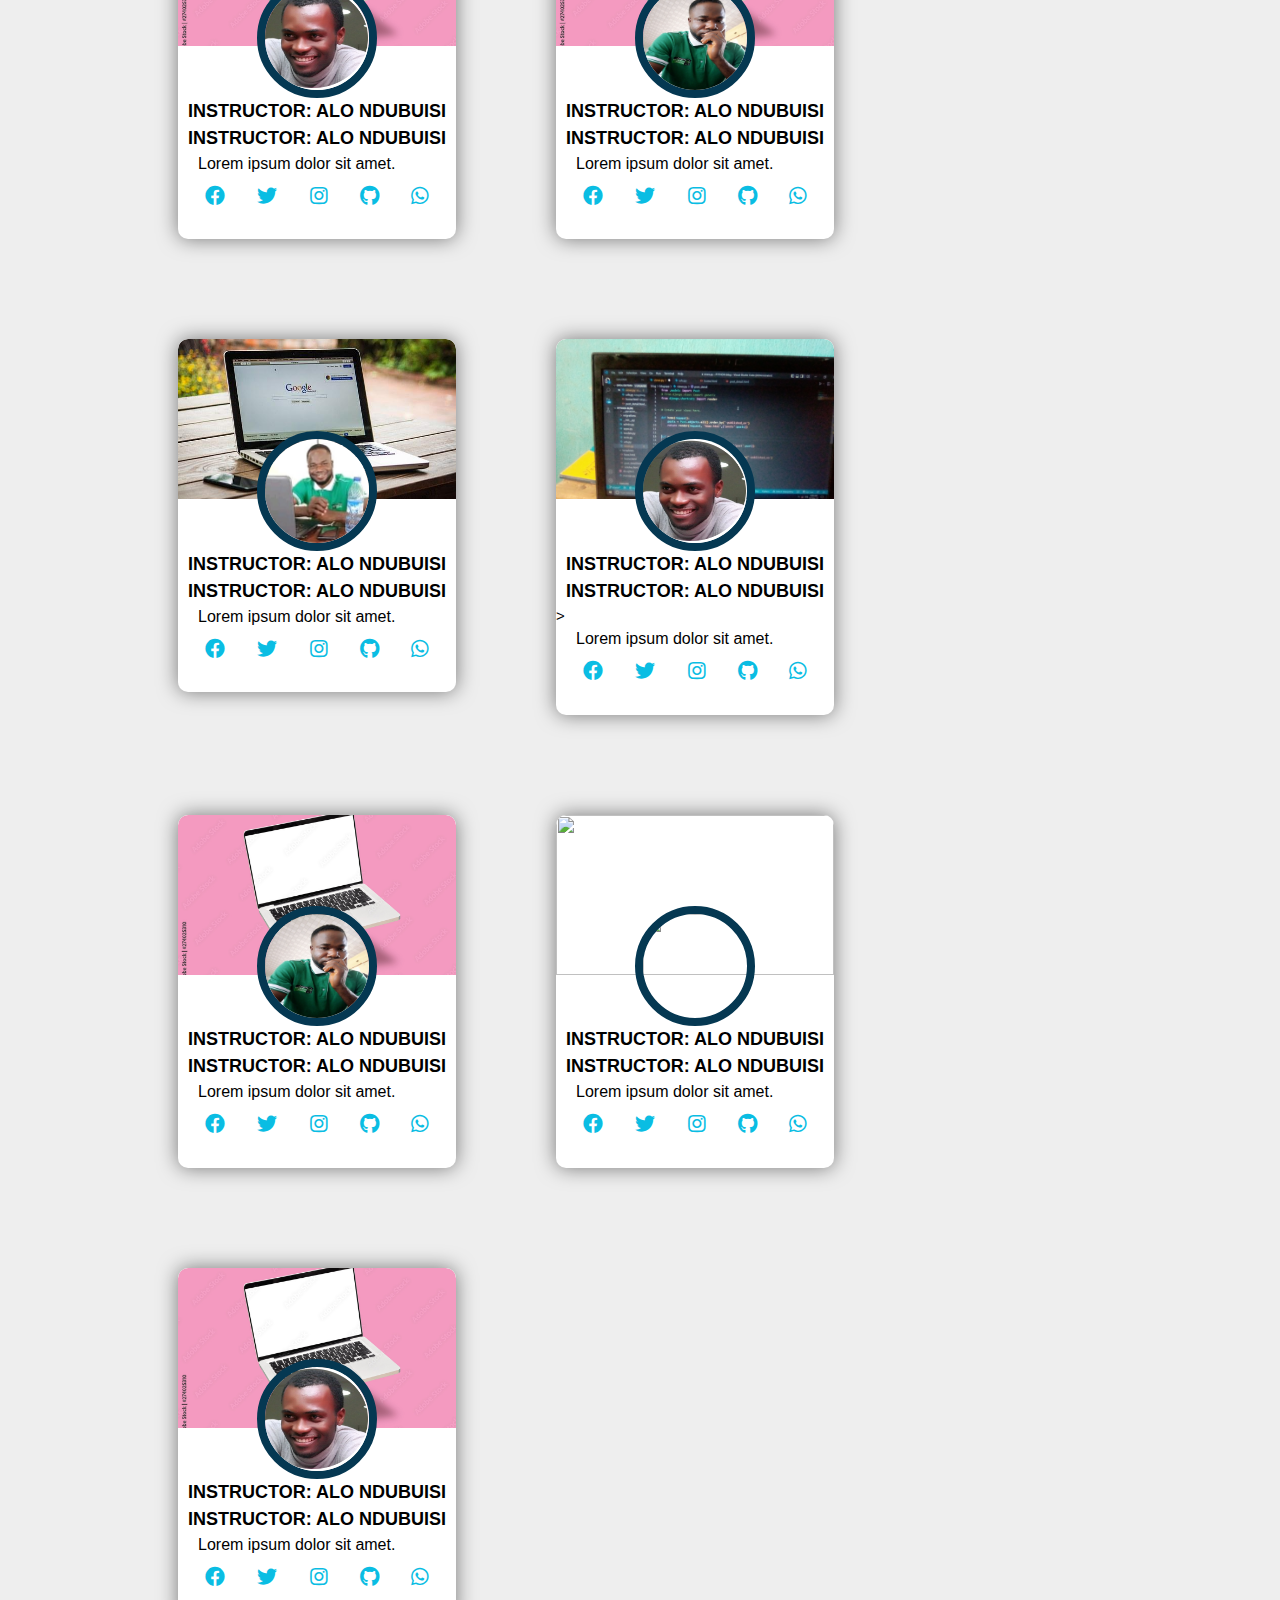
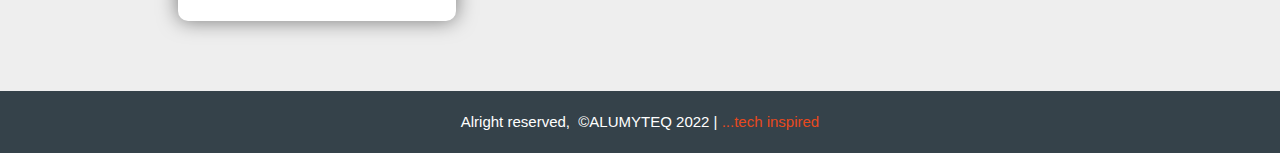
==== commit d1dc0df7: "updated image slider" ====
--- a/index.html
+++ b/index.html
@@ -43,7 +43,8 @@
     </header>
 
     <section id="slider">
-        <!-- <img name="slide" src="./images/background1.png" width="500px;" height="300px;" alt=""> -->
+        <div class="load">
+        </div>
         <div class="container">
             <!-- <h1>get in touch with us For Our Professional Tech Courses now...</h1> -->
             <p>BEGIN YOUR TECH JOURNEY WITH US HERE...</p>
--- a/css/style.css
+++ b/css/style.css
@@ -157,21 +157,60 @@
 /*===Heade End==r*/
 
 /*====Showcase*/
+.load{
+    animation: slide 5s;
+}
 #slider{
     min-height:800px;
-    /* width: 500px; */
-    background-image: linear-gradient(
-        rgba(0,0,0,0.64), 
-        rgba(0,0,0,0.64)), 
-        url("../images/image8.jpg");
+    /* background-image: linear-gradient(
+        rgba(0,0,0,0.3), 
+        rgba(0,0,0,0.3)), 
+        url("../images/hero_img.1&ixid=MnwxMjA3fDB8MHxwaG90by1wYWdlfHx8fGVufDB8fHx8&auto=format&fit=crop&w=2669&q=80"); */
     background-repeat: no-repeat;
     text-align: center;
     color: #ffff;
     background-size: cover;
     background-position: center;
     font-weight: bolder;
-    /* opacity: 0.5; */
-}
+    animation: slide 45s infinite;
+}   
+/* ================================= */
+
+@keyframes slide{
+    0%{
+      background-image: url('../images/hero_img.1&ixid=MnwxMjA3fDB8MHxwaG90by1wYWdlfHx8fGVufDB8fHx8&auto=format&fit=crop&w=2669&q=80');  
+    }
+    20%{
+        background-image: url('../images/alo1.jpg');
+    }
+    20.01%{
+        background-image: url('../images/image9.jpg');  
+      }
+      40%{
+          background-image: url('../images/hero-image.jpg');
+      }
+      40.01%{
+        background-image: url('../images/image8.jpg');  
+      }
+      60%{
+          background-image: url('../images/alo3.PNG');
+      }
+      60.01%{
+        background-image: url('../images/image8.jpg');  
+      }
+      80%{
+          background-image: url('../images/image9.jpg');
+      }
+      80.01%{
+        background-image: url('../images/image1.jpg');  
+      }
+      100%{
+          background-image: url('../images/alo2.jpg');
+      }
+}
+
+    
+    
 
 #slider p{
     margin-top: 300px;
